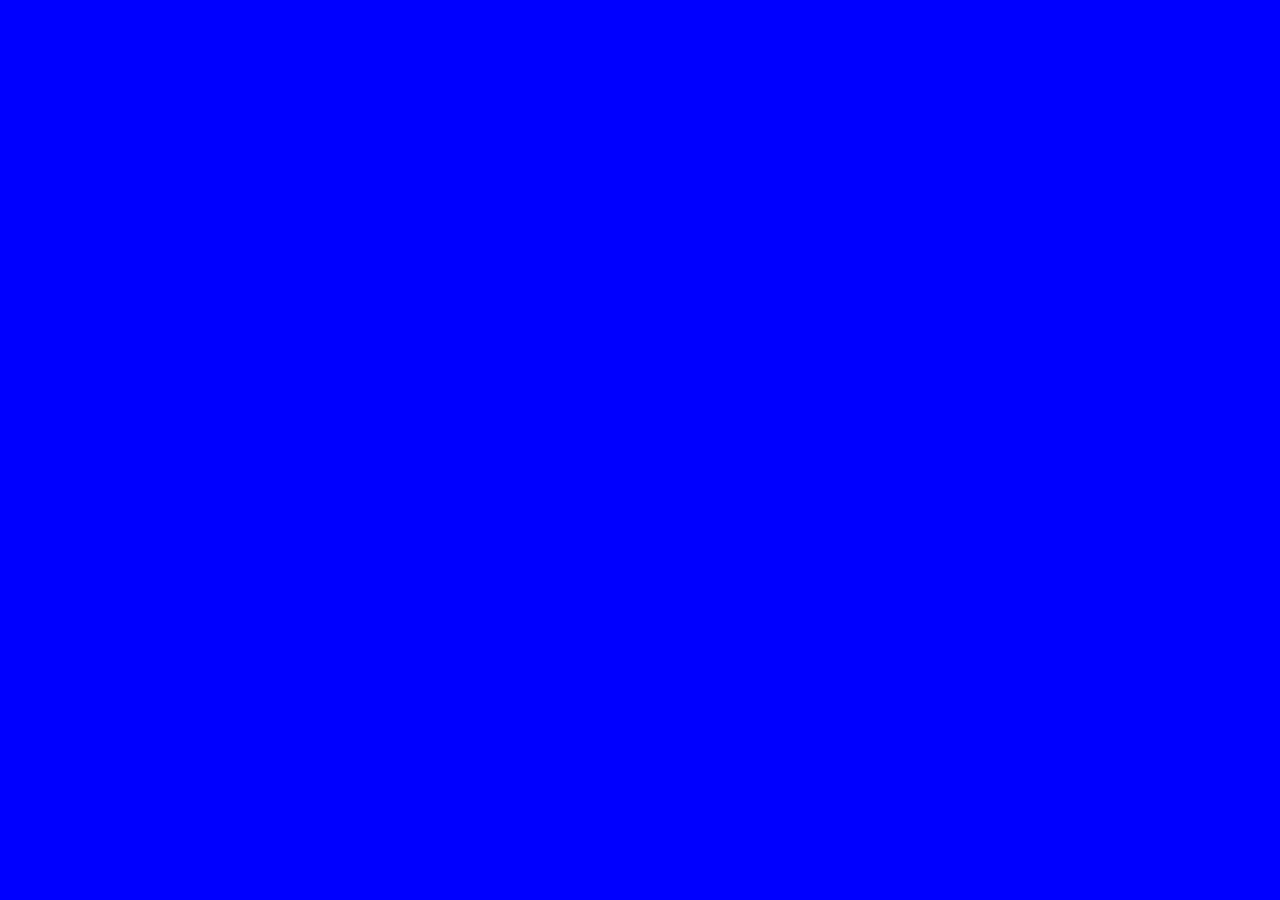
==== CSS-My_Site/index.html @ 2adb4782 "Change the color of CV web, New project "CSS-My Site"" ====
<!DOCTYPE html>
<html lang="en">
<head>
    <meta charset="UTF-8">
    <meta name="viewport" content="width=device-width, initial-scale=1.0">
    <meta http-equiv="X-UA-Compatible" content="ie=edge">
    <title>PsyGony</title>
    <link rel="stylesheet" href="css/style.css">
</head>
<body>
    
</body>
</html>
---- CSS-My_Site/css/style.css ----
body
{
    background-color: blue;
}
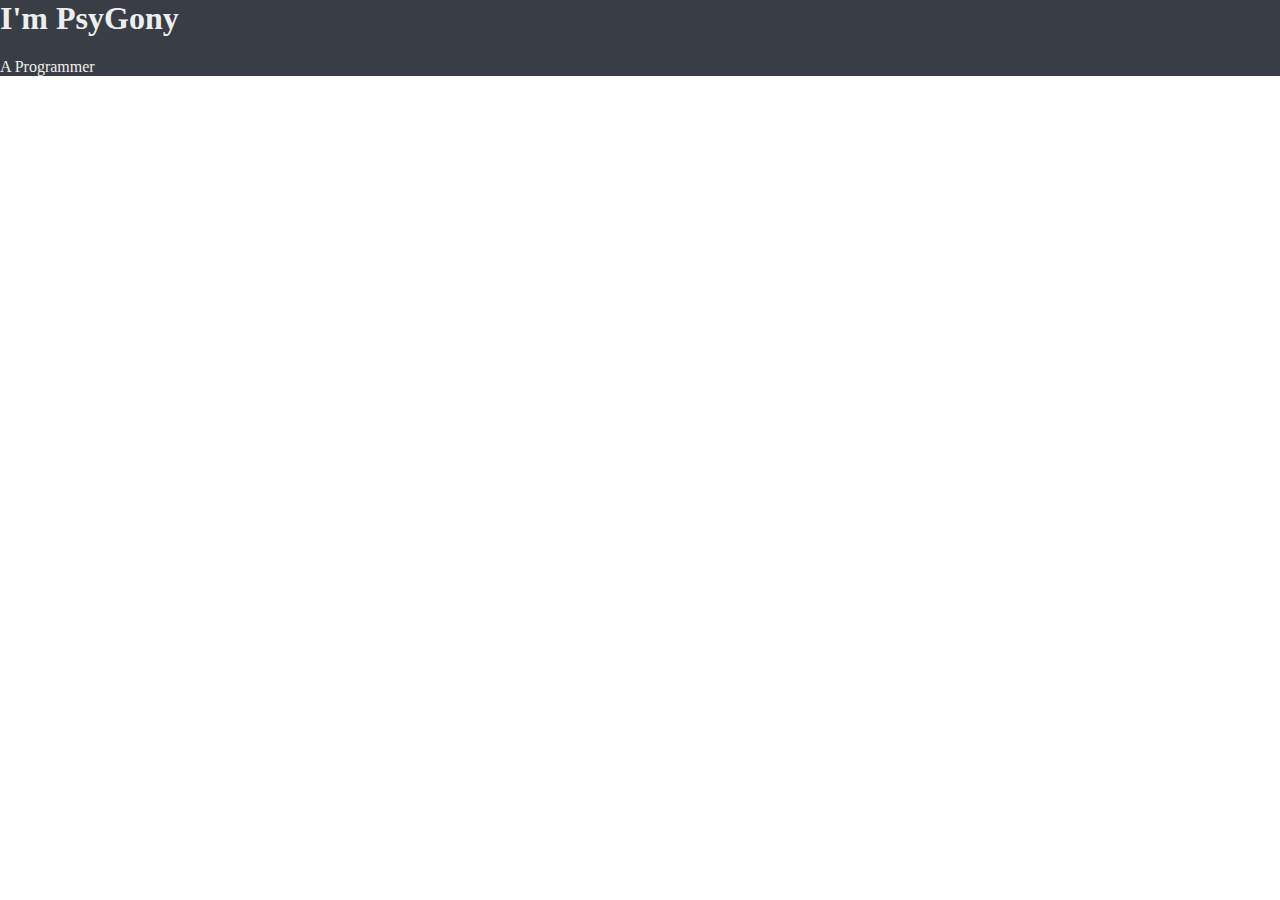
==== commit 5b738d8f: "Learnd about dividing page by using div tag, and margin attribute of css." ====
--- a/CSS-My_Site/index.html
+++ b/CSS-My_Site/index.html
@@ -1,13 +1,20 @@
 <!DOCTYPE html>
 <html lang="en">
+
 <head>
     <meta charset="UTF-8">
     <meta name="viewport" content="width=device-width, initial-scale=1.0">
     <meta http-equiv="X-UA-Compatible" content="ie=edge">
     <title>PsyGony</title>
     <link rel="stylesheet" href="css/style.css">
+    <link rel="icon" href="favicon.icon">
 </head>
+
 <body>
-    
+    <div class="top_div">
+        <h1 class='top_heading'>I'm PsyGony</h1>
+        <p>A Programmer</p>
+    </div>
 </body>
+
 </html>--- a/CSS-My_Site/css/style.css
+++ b/CSS-My_Site/css/style.css
@@ -1,4 +1,14 @@
 body
 {
-    background-color: blue;
+    background-color: white;
+    margin: 0;
+}
+.top_div
+{
+    background-color: #393e46;
+    color: #eeeeee;
+}
+.top_div h1
+{
+    margin-top: 0;
 }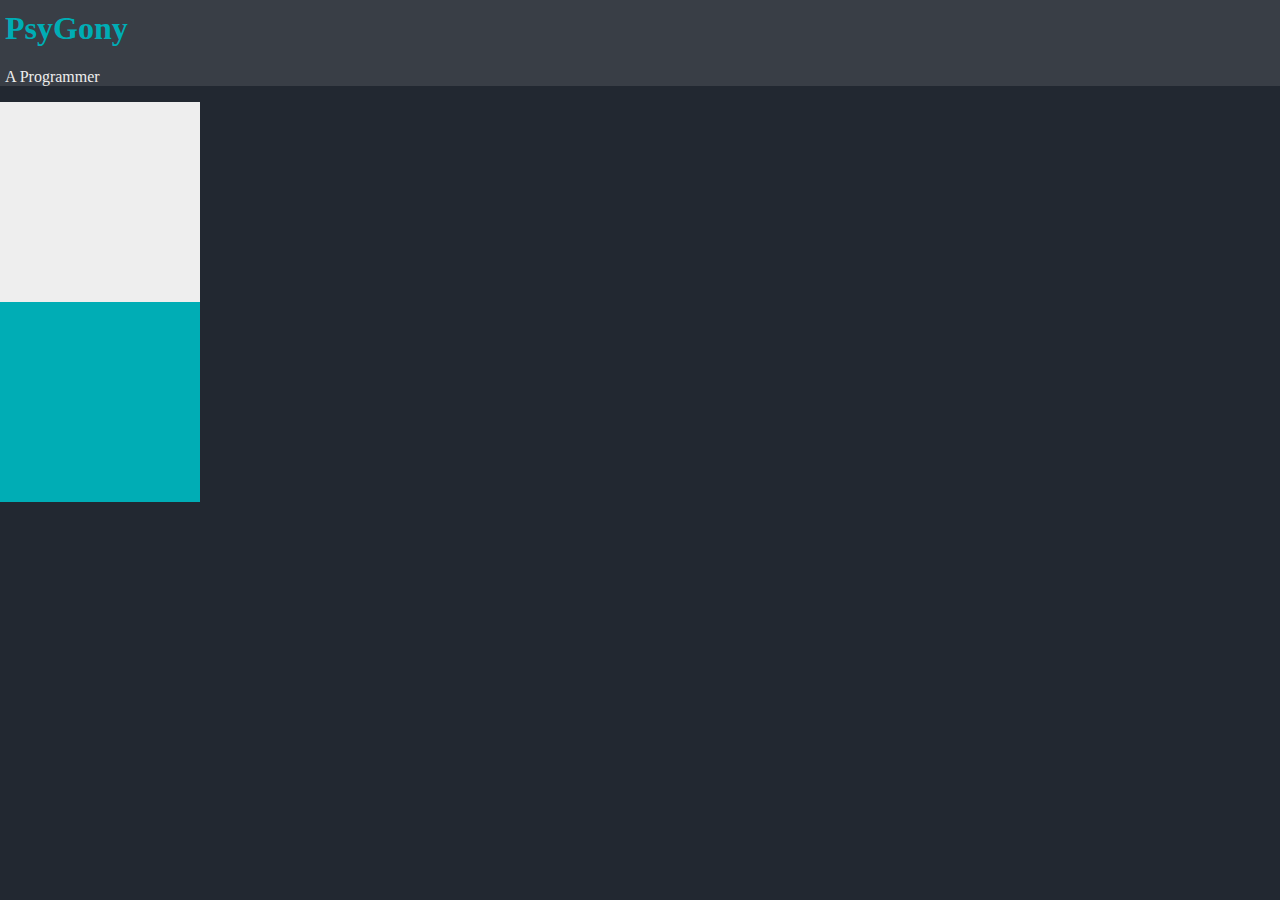
==== commit d2be80a2: "No margin, add 2 images and 2 boxes" ====
--- a/CSS-My_Site/index.html
+++ b/CSS-My_Site/index.html
@@ -12,8 +12,14 @@
 
 <body>
     <div class="top_div">
-        <h1 class='top_heading'>I'm PsyGony</h1>
+        <h1 class='top_heading'> PsyGony</h1>
         <p>A Programmer</p>
+    </div>
+    <div class="middle_div">
+
+    </div>
+    <div class="bottom_div">
+        
     </div>
 </body>
 
--- a/CSS-My_Site/css/style.css
+++ b/CSS-My_Site/css/style.css
@@ -1,14 +1,43 @@
 body
 {
-    background-color: white;
+    background-color: #222831;
+    margin: 0;
+}
+div
+{
     margin: 0;
 }
 .top_div
 {
     background-color: #393e46;
     color: #eeeeee;
+    margin: 0;
+}
+.top_div *
+{
+    
+    padding-left: 5px;
 }
 .top_div h1
 {
+    color: #00adb5;
     margin-top: 0;
+    padding-top : 10px;
+}
+
+.middle_div,
+.bottom_div
+{
+    width: 200px;
+    height: 200px;
+}
+
+.middle_div
+{
+    background-color: #eeeeee;
+}
+
+.bottom_div
+{
+    background-color: #00adb5;
 }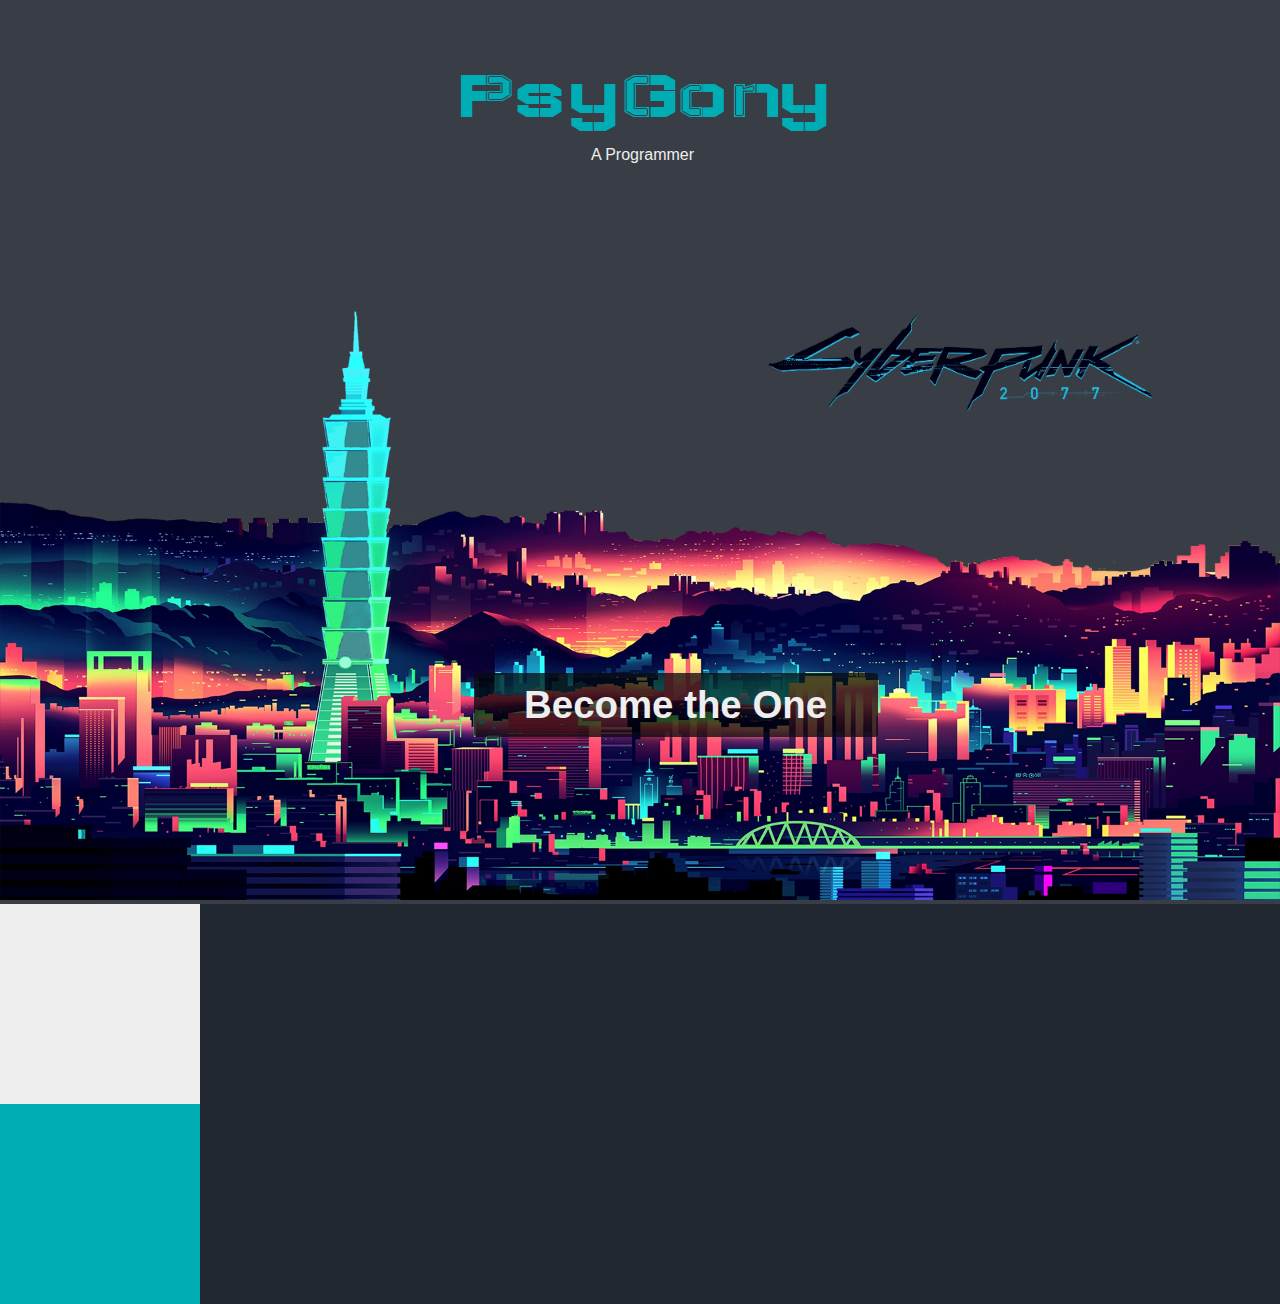
==== commit 98339765: "css setting" ====
--- a/CSS-My_Site/index.html
+++ b/CSS-My_Site/index.html
@@ -8,12 +8,17 @@
     <title>PsyGony</title>
     <link rel="stylesheet" href="css/style.css">
     <link rel="icon" href="favicon.icon">
+    <link rel="preconnect" href="https://fonts.gstatic.com">
+    <link href="https://fonts.googleapis.com/css2?family=Faster+One&family=Josefin+Sans&family=Wallpoet&display=swap" rel="stylesheet">
 </head>
 
 <body>
     <div class="top_div">
+        <img class= "top_logo" src="./img/cybpnk.webp"  alt="Cyberpunk log">
         <h1 class='top_heading'> PsyGony</h1>
         <p>A Programmer</p>
+        <h2 class="copy_letter">Become the One</h2>
+        <img class = "top_city" src="./img/city.png" alt="City Image">
     </div>
     <div class="middle_div">
 
--- a/CSS-My_Site/css/style.css
+++ b/CSS-My_Site/css/style.css
@@ -1,7 +1,18 @@
+/**
+    #222831 is background color
+    #393e46 is block color
+    #eeeeee is text color 
+    #00adb5 is Heading and for emphasizing
+
+**/
+
 body
 {
     background-color: #222831;
+    font-family: 'Josefin Sans', sans-serif;
     margin: 0;
+    margin-bottom: 0px;
+    font-family: Verdana ,sans-serif;
 }
 div
 {
@@ -12,16 +23,23 @@
     background-color: #393e46;
     color: #eeeeee;
     margin: 0;
+    position: relative;
+    padding-top: 50px;
 }
 .top_div *
 {
     
     padding-left: 5px;
+    position: relative;
+    text-align: center;
 }
 .top_div h1
 {
     color: #00adb5;
+    font-family: 'Wallpoet', cursive;
+    font-size: 70px;
     margin-top: 0;
+    margin-bottom: 10px;
     padding-top : 10px;
 }
 
@@ -30,6 +48,33 @@
 {
     width: 200px;
     height: 200px;
+}
+.top_logo
+{
+    position: absolute;
+    right: 10%;
+    top: 35%;
+    width: 30%;
+
+}
+.copy_letter
+{
+    position: absolute;
+    background-color: rgb(0, 0, 0, 0.7);
+    bottom: 15%;
+    font-size: 3vw;
+    left: 37%;
+    border: solid 5px;
+    border-radius: 3px;
+    border-color: rgb(34, 40, 49, 0.2);
+    padding: 5px;
+    z-index: 1;
+    width: 30%;
+}
+.top_city
+{
+    width: 100%;
+    padding-left: 0px;
 }
 
 .middle_div
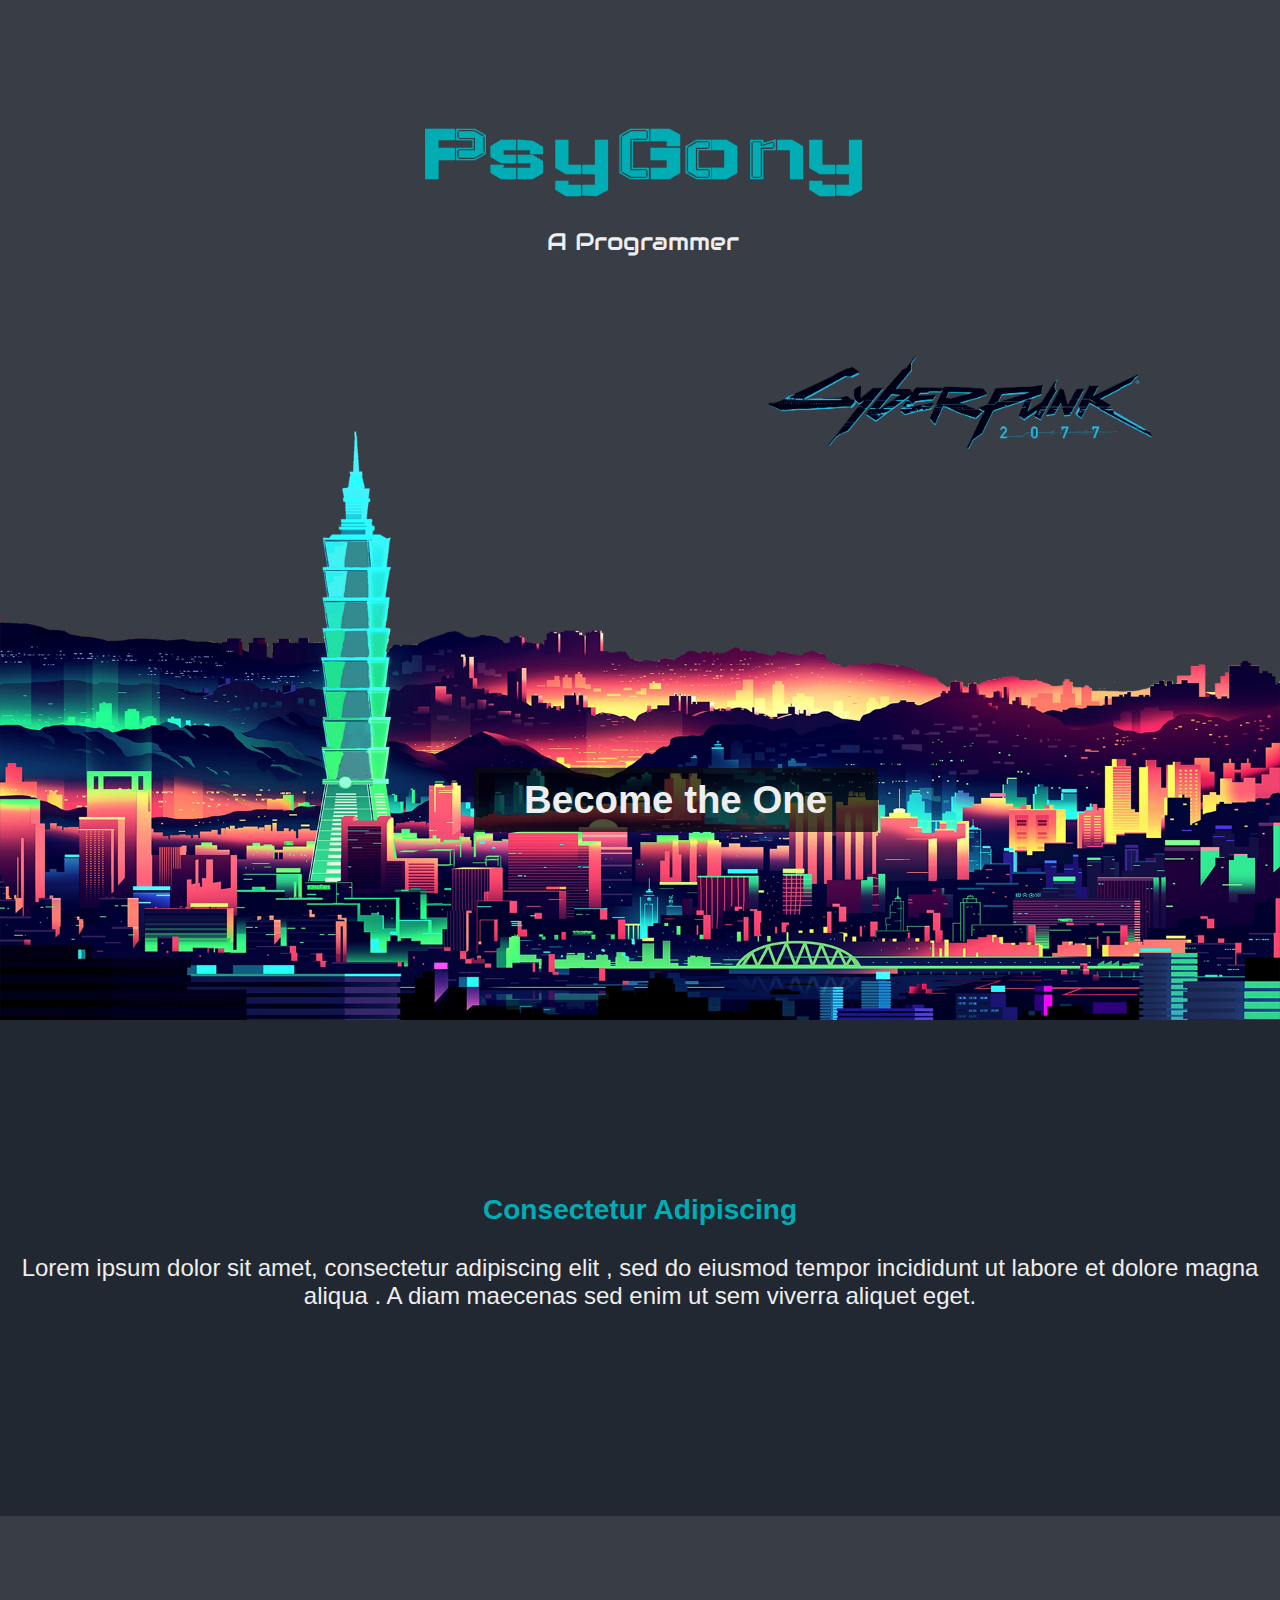
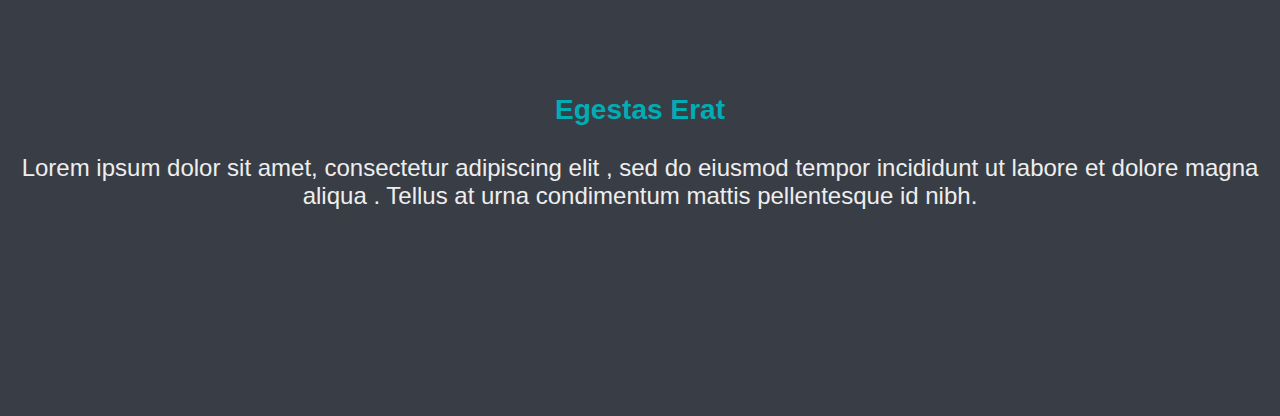
==== commit 98e3ba31: "create 2 blocks for article" ====
--- a/CSS-My_Site/index.html
+++ b/CSS-My_Site/index.html
@@ -10,6 +10,8 @@
     <link rel="icon" href="favicon.icon">
     <link rel="preconnect" href="https://fonts.gstatic.com">
     <link href="https://fonts.googleapis.com/css2?family=Faster+One&family=Josefin+Sans&family=Wallpoet&display=swap" rel="stylesheet">
+    <link rel="preconnect" href="https://fonts.gstatic.com">
+    <link href="https://fonts.googleapis.com/css2?family=Audiowide&display=swap" rel="stylesheet">
 </head>
 
 <body>
@@ -21,10 +23,25 @@
         <img class = "top_city" src="./img/city.png" alt="City Image">
     </div>
     <div class="middle_div">
+        <div class="article">
+            <p>
+                <h3>Consectetur Adipiscing</h3>
+                Lorem ipsum dolor sit amet, consectetur adipiscing elit
+                , sed do eiusmod tempor incididunt ut labore et dolore magna aliqua
+                . A diam maecenas sed enim ut sem viverra aliquet eget.
+            </p>
+        </div>
 
     </div>
     <div class="bottom_div">
-        
+        <div class="article">
+            <h3>Egestas Erat</h3>
+            <p>
+                Lorem ipsum dolor sit amet, consectetur adipiscing elit
+                , sed do eiusmod tempor incididunt ut labore et dolore magna aliqua
+                . Tellus at urna condimentum mattis pellentesque id nibh.
+            </p>
+        </div>        
     </div>
 </body>
 
--- a/CSS-My_Site/css/style.css
+++ b/CSS-My_Site/css/style.css
@@ -13,6 +13,12 @@
     margin: 0;
     margin-bottom: 0px;
     font-family: Verdana ,sans-serif;
+    font-size: 1.5em;
+    color: #eeeeee;
+}
+h3
+{
+    color: #00adb5;
 }
 div
 {
@@ -37,18 +43,17 @@
 {
     color: #00adb5;
     font-family: 'Wallpoet', cursive;
-    font-size: 70px;
-    margin-top: 0;
-    margin-bottom: 10px;
+    font-size: 5.25rem;
+    margin: 50px auto 0 auto;
     padding-top : 10px;
 }
+.top_div p
+{
+    font-family: 'Audiowide', cursive;
+    font-weight: normal;
+    line-height: 2;
+}
 
-.middle_div,
-.bottom_div
-{
-    width: 200px;
-    height: 200px;
-}
 .top_logo
 {
     position: absolute;
@@ -75,14 +80,25 @@
 {
     width: 100%;
     padding-left: 0px;
+    position: relative;
+    bottom: -10px;
 }
 
 .middle_div
 {
-    background-color: #eeeeee;
+    height: 500px;
 }
 
 .bottom_div
 {
-    background-color: #00adb5;
+    background-color: #393e46;
+    height: 500px;
+}
+
+.article
+{
+    display: inline-block;
+    text-align: center;
+    position: relative;
+    top: 150px;
 }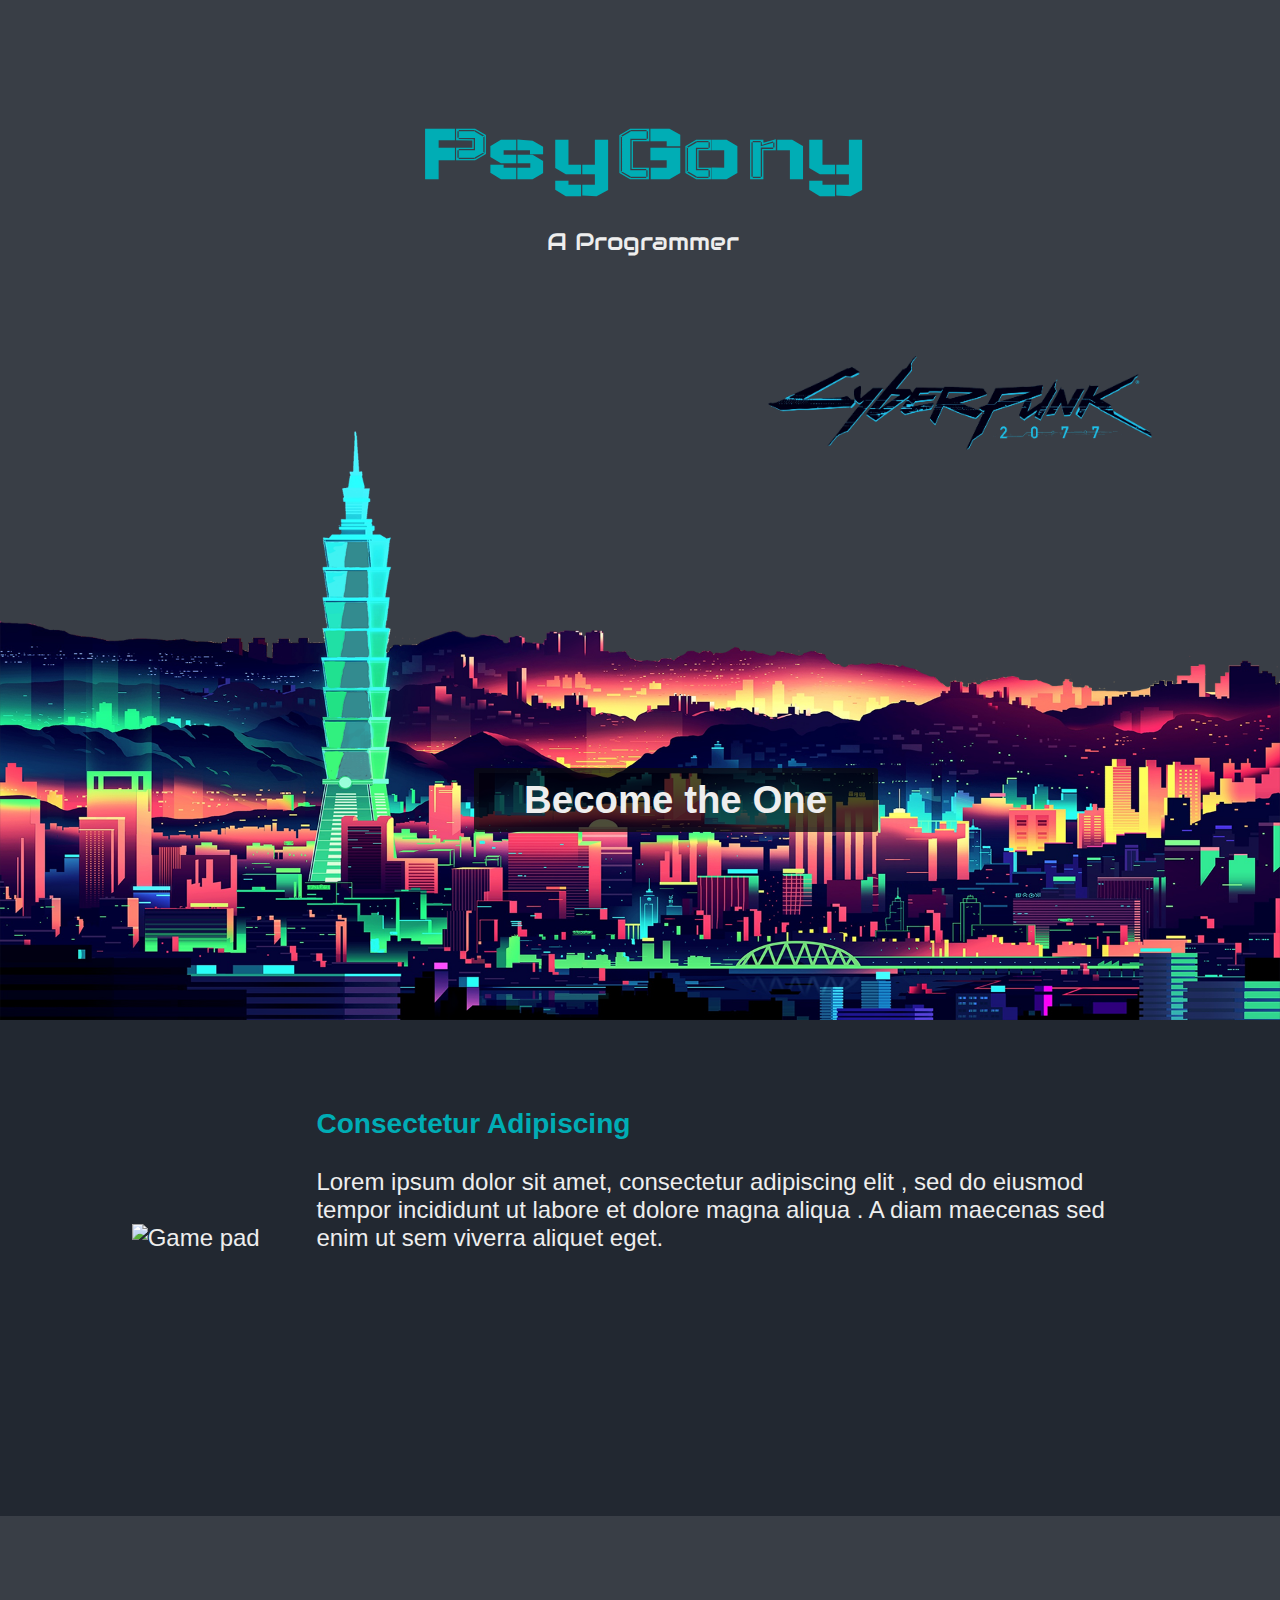
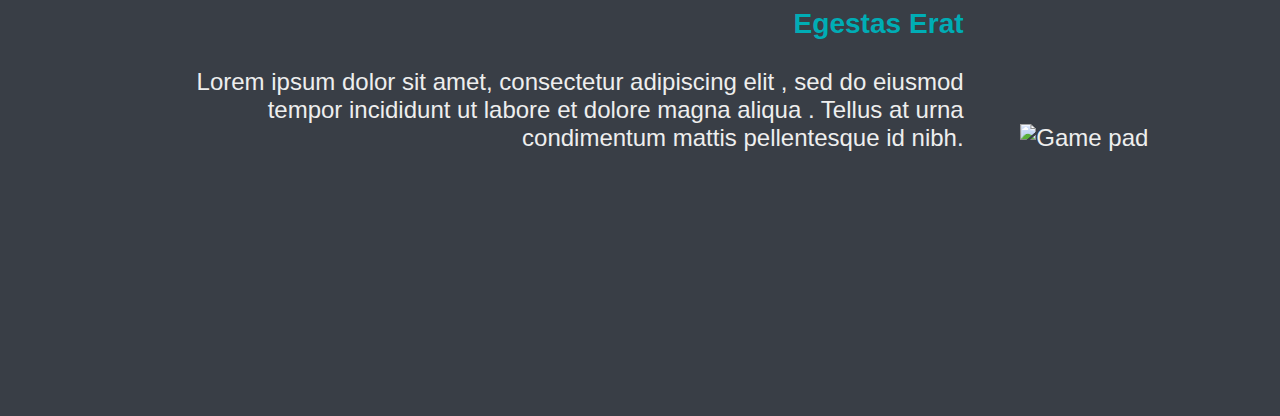
==== commit afa6fdd5: "css 세팅 Todo 보셈" ====
--- a/CSS-My_Site/index.html
+++ b/CSS-My_Site/index.html
@@ -9,39 +9,47 @@
     <link rel="stylesheet" href="css/style.css">
     <link rel="icon" href="favicon.icon">
     <link rel="preconnect" href="https://fonts.gstatic.com">
-    <link href="https://fonts.googleapis.com/css2?family=Faster+One&family=Josefin+Sans&family=Wallpoet&display=swap" rel="stylesheet">
+    <link href="https://fonts.googleapis.com/css2?family=Faster+One&family=Josefin+Sans&family=Wallpoet&display=swap"
+        rel="stylesheet">
     <link rel="preconnect" href="https://fonts.gstatic.com">
     <link href="https://fonts.googleapis.com/css2?family=Audiowide&display=swap" rel="stylesheet">
 </head>
 
 <body>
     <div class="top_div">
-        <img class= "top_logo" src="./img/cybpnk.webp"  alt="Cyberpunk log">
+        <img class="top_logo" src="./img/cybpnk.webp" alt="Cyberpunk log">
         <h1 class='top_heading'> PsyGony</h1>
         <p>A Programmer</p>
         <h2 class="copy_letter">Become the One</h2>
-        <img class = "top_city" src="./img/city.png" alt="City Image">
+        <img class="top_city" src="./img/city.png" alt="City Image">
     </div>
     <div class="middle_div">
-        <div class="article">
-            <p>
-                <h3>Consectetur Adipiscing</h3>
-                Lorem ipsum dolor sit amet, consectetur adipiscing elit
-                , sed do eiusmod tempor incididunt ut labore et dolore magna aliqua
-                . A diam maecenas sed enim ut sem viverra aliquet eget.
-            </p>
+        <div class="boxAtc">
+            <img class="img_article" src="./img/img_1_crop.png" alt="Game pad">
+            <div class="article">
+                <p>
+                    <h3>Consectetur Adipiscing</h3>
+                    Lorem ipsum dolor sit amet, consectetur adipiscing elit
+                    , sed do eiusmod tempor incididunt ut labore et dolore magna aliqua
+                    . A diam maecenas sed enim ut sem viverra aliquet eget.
+                </p>
+            </div>
+        </div>
+    </div>
+    
+    <div class="bottom_div">
+        <div class="boxAtc">
+            <div class="article">
+                <h3>Egestas Erat</h3>
+                <p>
+                    Lorem ipsum dolor sit amet, consectetur adipiscing elit
+                    , sed do eiusmod tempor incididunt ut labore et dolore magna aliqua
+                    . Tellus at urna condimentum mattis pellentesque id nibh.
+                </p>
+            </div>
+            <img class="img_article" src="./img/img_1_crop.png" alt="Game pad">
         </div>
 
-    </div>
-    <div class="bottom_div">
-        <div class="article">
-            <h3>Egestas Erat</h3>
-            <p>
-                Lorem ipsum dolor sit amet, consectetur adipiscing elit
-                , sed do eiusmod tempor incididunt ut labore et dolore magna aliqua
-                . Tellus at urna condimentum mattis pellentesque id nibh.
-            </p>
-        </div>        
     </div>
 </body>
 
--- a/CSS-My_Site/css/style.css
+++ b/CSS-My_Site/css/style.css
@@ -87,18 +87,47 @@
 .middle_div
 {
     height: 500px;
+    text-align: center;
+}
+.middle_div .article
+{
+    text-align: left;
+    margin-left: 50px;
 }
 
 .bottom_div
 {
     background-color: #393e46;
     height: 500px;
+    text-align: center;
+}
+.bottom_div .article
+{
+    text-align: right;
+    margin-right: 50px;
 }
 
 .article
 {
     display: inline-block;
-    text-align: center;
-    position: relative;
-    top: 150px;
-}+    
+    width: 65%;
+    height: auto;
+}
+.img_article
+{
+    display: inline-flexbox;
+    width: 20%;
+    height: auto;
+    max-height: 300px;
+    max-width: 300px;
+    margin: 50px 0 0;
+}
+
+.boxAtc
+{
+    padding: 5% 0 5%;
+}
+/*
+    ToDo: article을 수직 중간정렬
+*/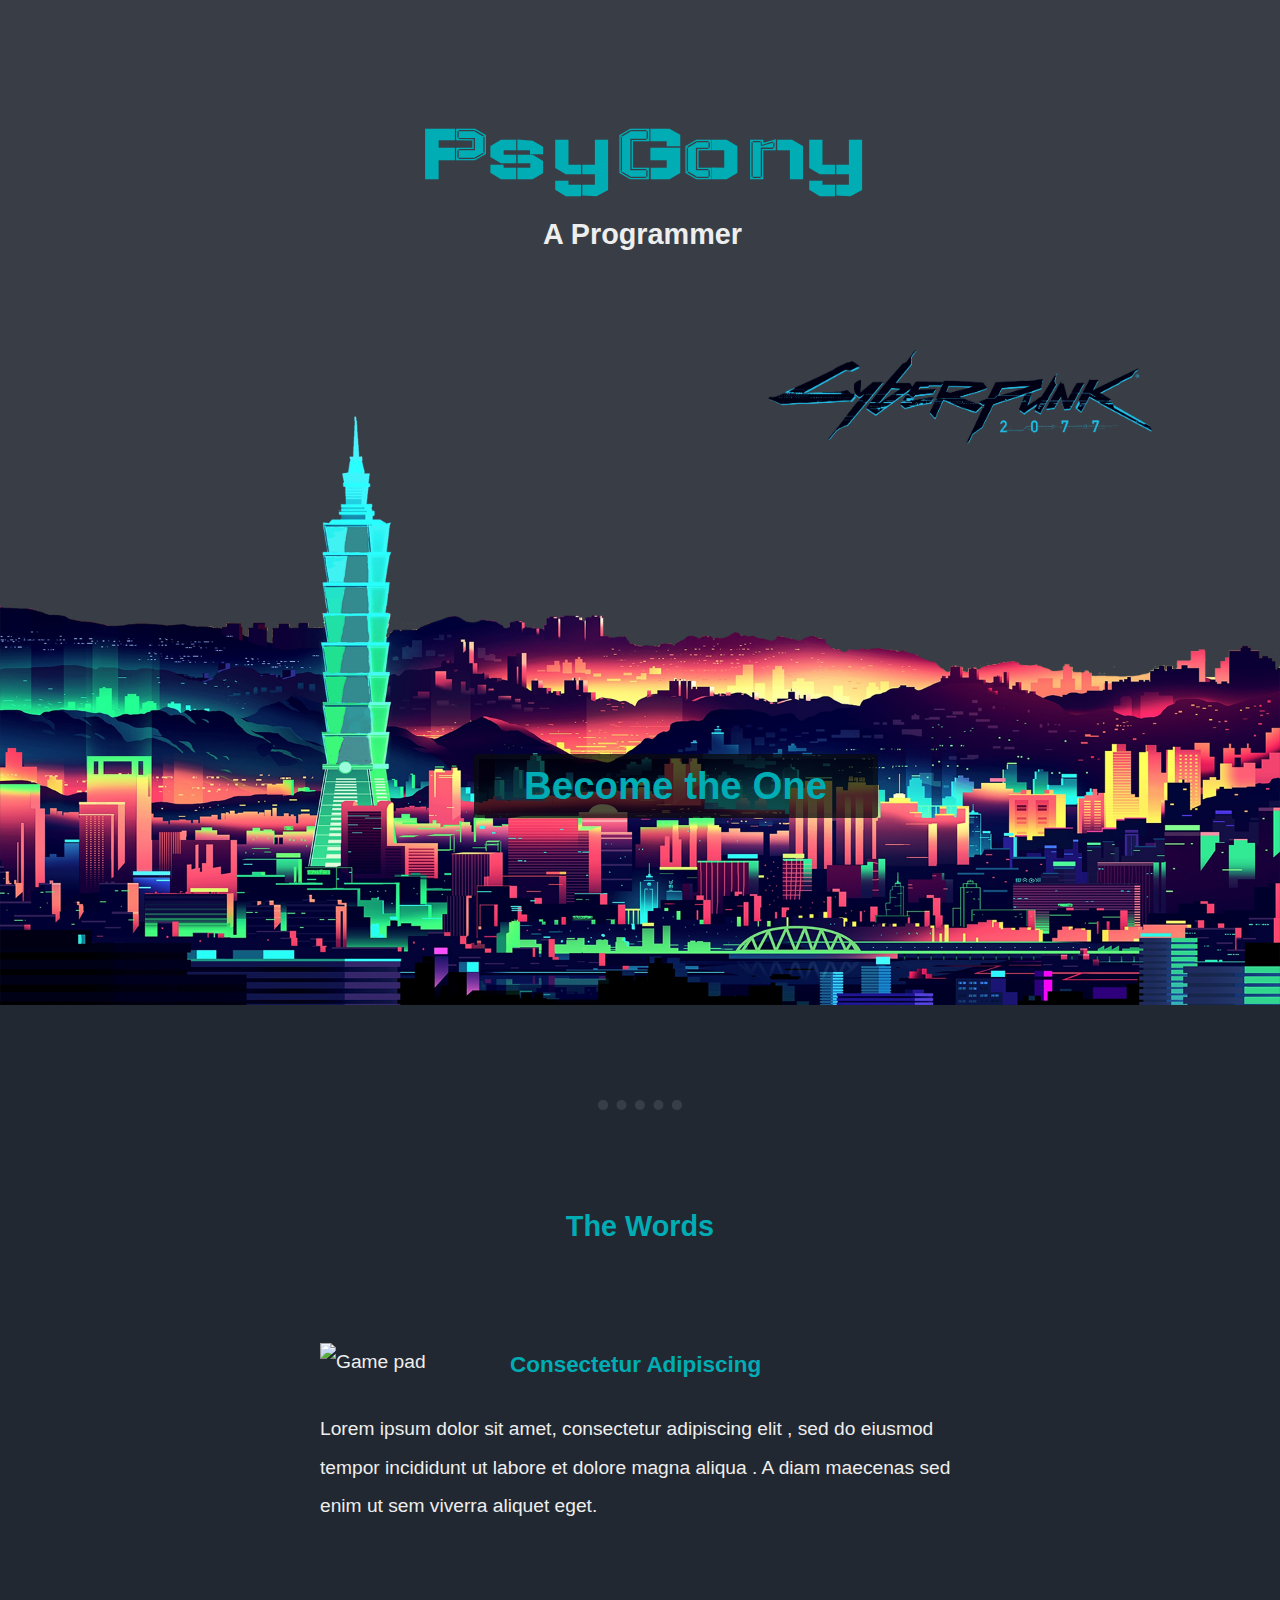
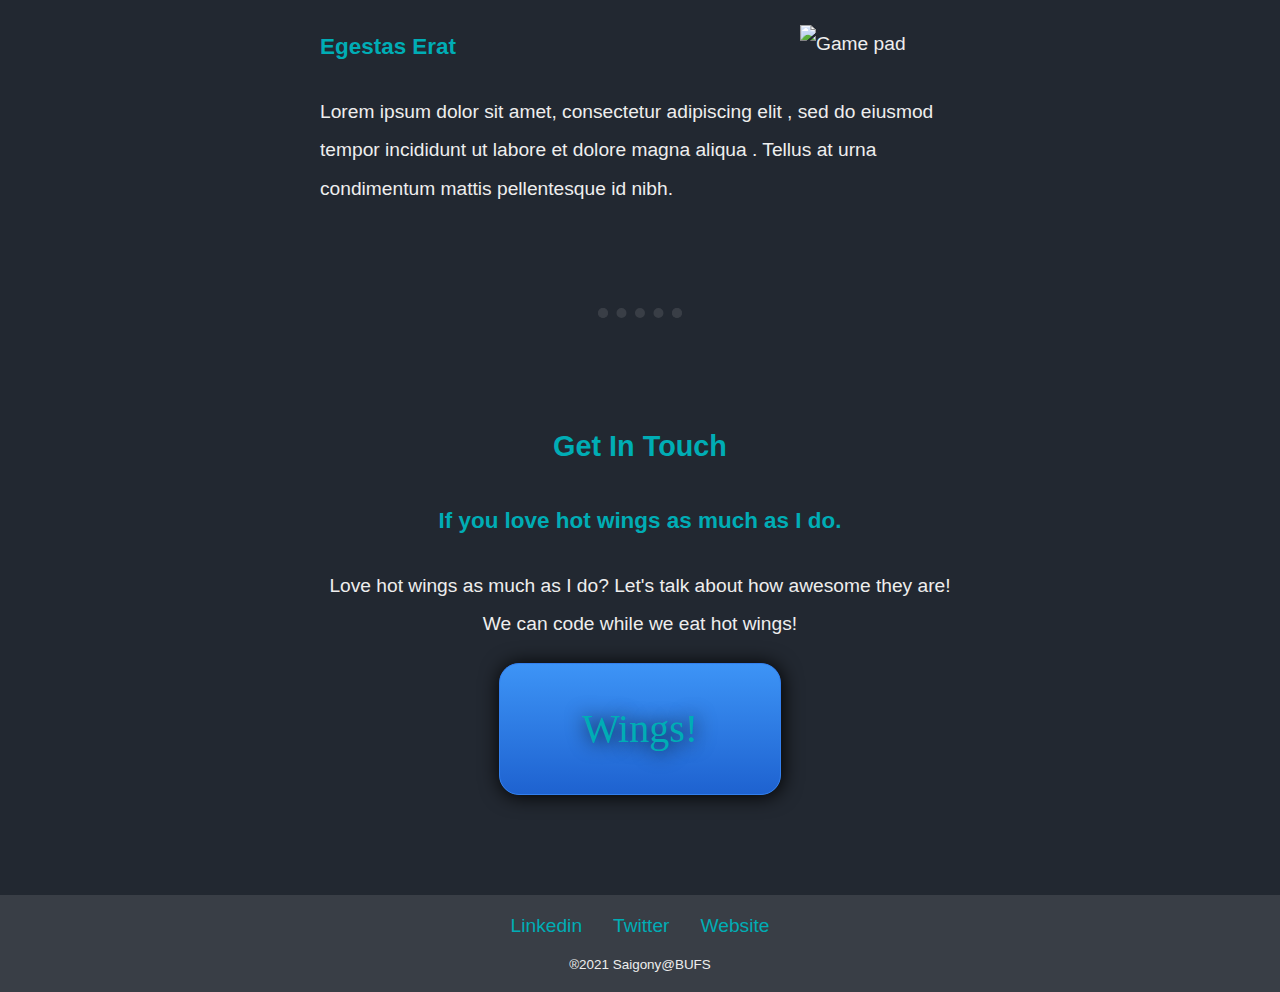
==== commit 0dc210e1: "Amost done, css styling" ====
--- a/CSS-My_Site/index.html
+++ b/CSS-My_Site/index.html
@@ -19,37 +19,53 @@
     <div class="top_div">
         <img class="top_logo" src="./img/cybpnk.webp" alt="Cyberpunk log">
         <h1 class='top_heading'> PsyGony</h1>
-        <p>A Programmer</p>
+        <h2>A Programmer</h2>
         <h2 class="copy_letter">Become the One</h2>
         <img class="top_city" src="./img/city.png" alt="City Image">
     </div>
+    <hr class="divHr">
     <div class="middle_div">
+        <h2>The Words</h2>
         <div class="boxAtc">
-            <img class="img_article" src="./img/img_1_crop.png" alt="Game pad">
+            <img class="img_article_1" src="./img/img_1_crop.png" alt="Game pad">
             <div class="article">
-                <p>
-                    <h3>Consectetur Adipiscing</h3>
+                <h3>Consectetur Adipiscing</h3>
+                <p class="articleP_1">
                     Lorem ipsum dolor sit amet, consectetur adipiscing elit
                     , sed do eiusmod tempor incididunt ut labore et dolore magna aliqua
                     . A diam maecenas sed enim ut sem viverra aliquet eget.
                 </p>
             </div>
         </div>
-    </div>
-    
-    <div class="bottom_div">
+
         <div class="boxAtc">
+            <img class="img_article_2" src="./img/img_1_crop.png" alt="Game pad">
             <div class="article">
                 <h3>Egestas Erat</h3>
-                <p>
+                <p class="articleP_2">
                     Lorem ipsum dolor sit amet, consectetur adipiscing elit
                     , sed do eiusmod tempor incididunt ut labore et dolore magna aliqua
                     . Tellus at urna condimentum mattis pellentesque id nibh.
                 </p>
             </div>
-            <img class="img_article" src="./img/img_1_crop.png" alt="Game pad">
         </div>
+        <hr class="divHr">
+        <div class="boxAtc" id="END">
+            <h2>Get In Touch</h2>
+            <h3>If you love hot wings as much as I do.</h3>
+            <p>
+                Love hot wings as much as I do? Let's talk about how awesome they are!
+                <br>We can code while we eat hot wings!
+            </p>
+            <a href="#" class="BUTTON_TZV">Wings!</a>
+        </div>
+    </div>
 
+    <div class="bottom_div">
+        <a href="http://">Linkedin</a>
+        <a href="http://">Twitter</a>
+        <a href="http://">Website</a>
+        <span class="copy">®2021 Saigony@BUFS</span>
     </div>
 </body>
 
--- a/CSS-My_Site/css/style.css
+++ b/CSS-My_Site/css/style.css
@@ -13,12 +13,19 @@
     margin: 0;
     margin-bottom: 0px;
     font-family: Verdana ,sans-serif;
-    font-size: 1.5em;
+    font-size: 1.2em;
     color: #eeeeee;
-}
+    text-align: center;
+}
+h2,
 h3
 {
     color: #00adb5;
+}
+.top_heading + h2
+{
+    color: #eeeeee;
+}
 }
 div
 {
@@ -76,6 +83,7 @@
     z-index: 1;
     width: 30%;
 }
+
 .top_city
 {
     width: 100%;
@@ -84,50 +92,119 @@
     bottom: -10px;
 }
 
-.middle_div
-{
-    height: 500px;
-    text-align: center;
-}
-.middle_div .article
-{
-    text-align: left;
-    margin-left: 50px;
+.divHr
+{
+    border: dotted #393e46 10px;
+    border-bottom: none;
+    width: 5%;
+    margin: 100px auto;
+}
+
+
+
+.article
+{
+}
+.articleP_1
+{
+
+}
+.articleP_2
+{
+   
+}
+.img_article_1
+{
+  
+    width: 25%;
+    float: left;
+    margin-right: 30px;
+}
+.img_article_2
+{
+  
+    width: 25%;
+    float: right;
+    margin-left: 30px;
+}
+
+.boxAtc
+{
+    width: 50%; 
+    margin: 100px auto;
+    text-align: left; 
+    line-height: 2;
+}
+#END
+{
+    text-align: center;
 }
 
 .bottom_div
 {
     background-color: #393e46;
-    height: 500px;
-    text-align: center;
-}
-.bottom_div .article
-{
-    text-align: right;
-    margin-right: 50px;
-}
-
-.article
+}
+.bottom_div a
 {
     display: inline-block;
-    
-    width: 65%;
-    height: auto;
-}
-.img_article
-{
-    display: inline-flexbox;
-    width: 20%;
-    height: auto;
-    max-height: 300px;
-    max-width: 300px;
-    margin: 50px 0 0;
-}
-
-.boxAtc
-{
-    padding: 5% 0 5%;
-}
+    margin: 20px 1%;
+
+}
+a:link,
+a:visited
+{
+    color: #00adb5;
+    text-decoration: none;
+}
+.copy
+{
+    display: block;
+    font-size: 70%;
+    padding-bottom: 20px;
+}
+
+.BUTTON_TZV {
+    background: #3D94F6;
+    background-image: -webkit-linear-gradient(top, #3D94F6, #1E62D0);
+    background-image: -moz-linear-gradient(top, #3D94F6, #1E62D0);
+    background-image: -ms-linear-gradient(top, #3D94F6, #1E62D0);
+    background-image: -o-linear-gradient(top, #3D94F6, #1E62D0);
+    background-image: -webkit-gradient(to bottom, #3D94F6, #1E62D0);
+    -webkit-border-radius: 20px;
+    -moz-border-radius: 20px;
+    border-radius: 20px;
+    height: 50px;
+    line-height: 50px;
+    color: #FFFFFF;
+    font-family: Brush Script MT;
+    width: 200px;
+    font-size: 40px;
+    font-weight: 100;
+    padding: 40px;
+    -webkit-box-shadow: 1px 1px 20px 0 #000000;
+    -moz-box-shadow: 1px 1px 20px 0 #000000;
+    box-shadow: 1px 1px 20px 0 #000000;
+    text-shadow: 1px 1px 20px #000000;
+    border: solid #337FED 1px;
+    text-decoration: none;
+    display: inline-block;
+    cursor: pointer;
+    text-align: center;
+ }
+ 
+ .BUTTON_TZV:hover {
+    border: solid #337FED 1px;
+    background: #1E62D0;
+    background-image: -webkit-linear-gradient(top, #1E62D0, #3D94F6);
+    background-image: -moz-linear-gradient(top, #1E62D0, #3D94F6);
+    background-image: -ms-linear-gradient(top, #1E62D0, #3D94F6);
+    background-image: -o-linear-gradient(top, #1E62D0, #3D94F6);
+    background-image: -webkit-gradient(to bottom, #1E62D0, #3D94F6);
+    -webkit-border-radius: 20px;
+    -moz-border-radius: 20px;
+    border-radius: 20px;
+    text-decoration: none;
+ }
 /*
     ToDo: article을 수직 중간정렬
 */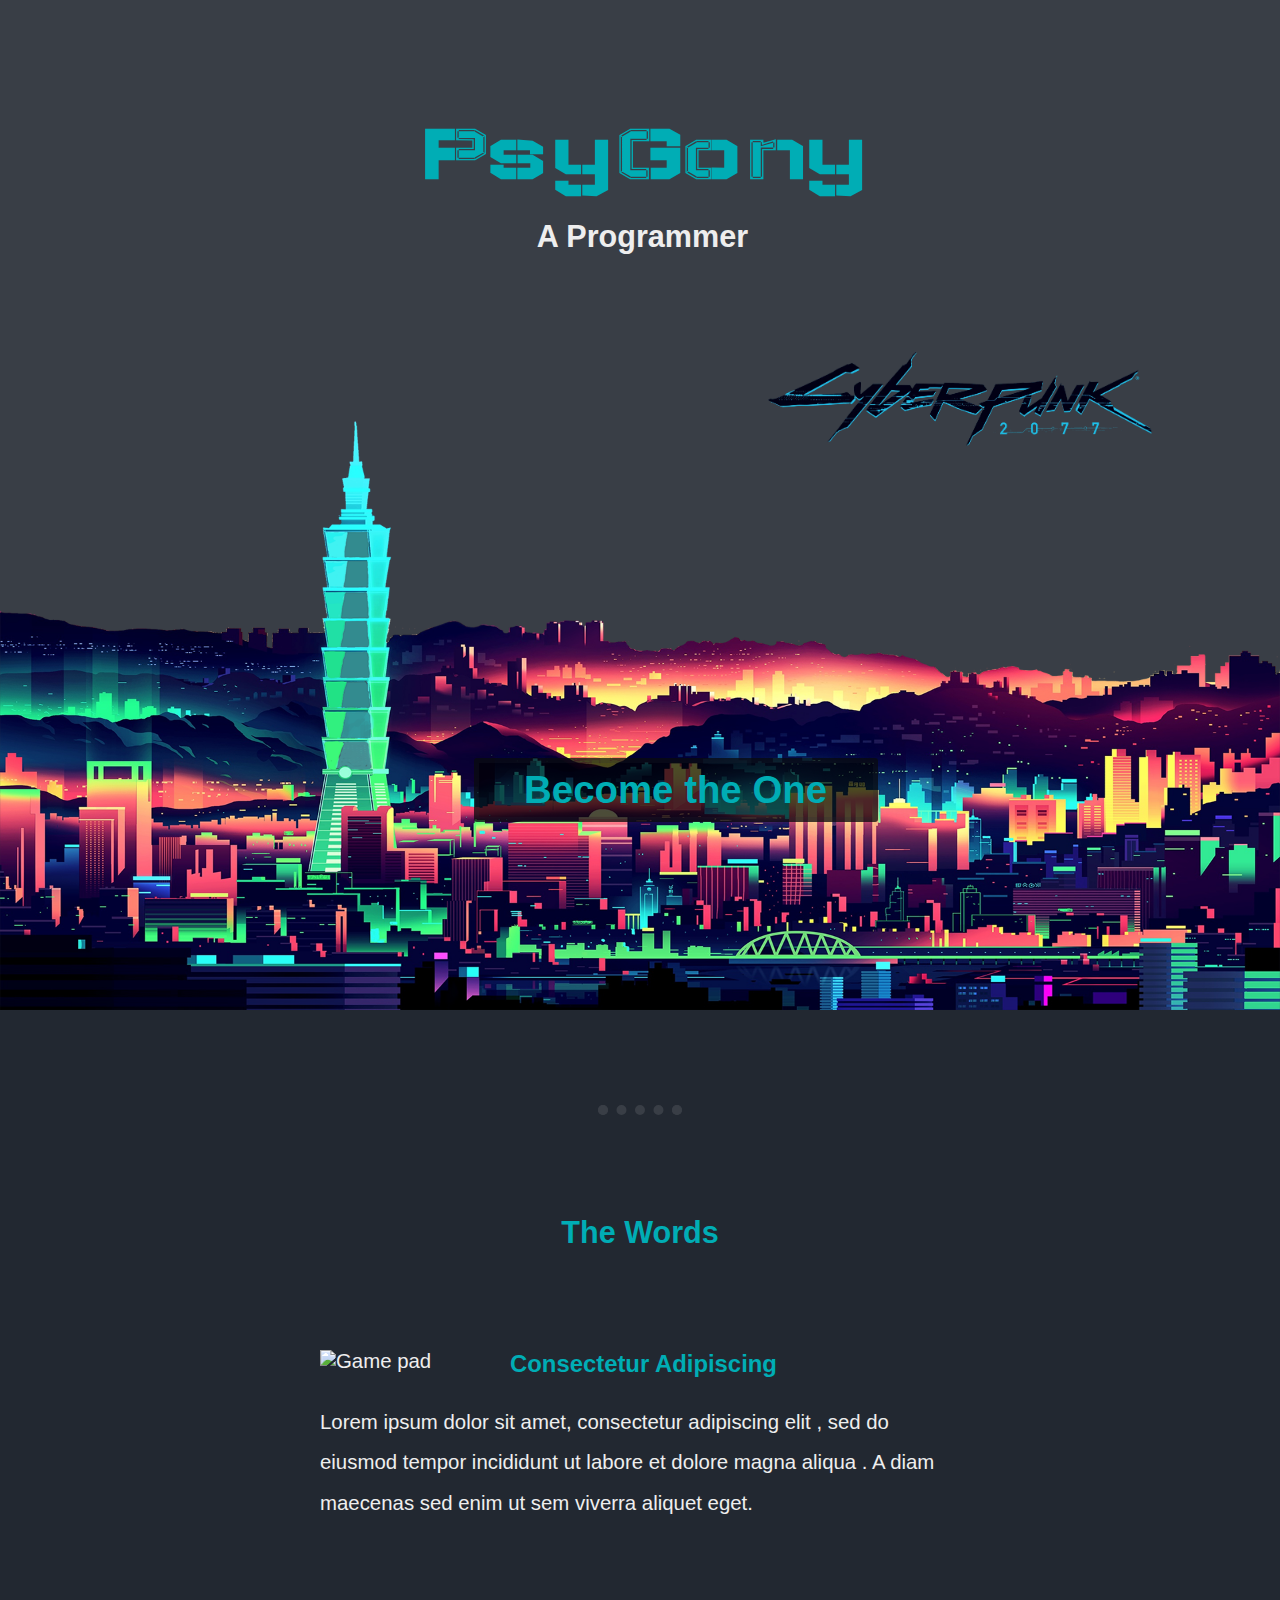
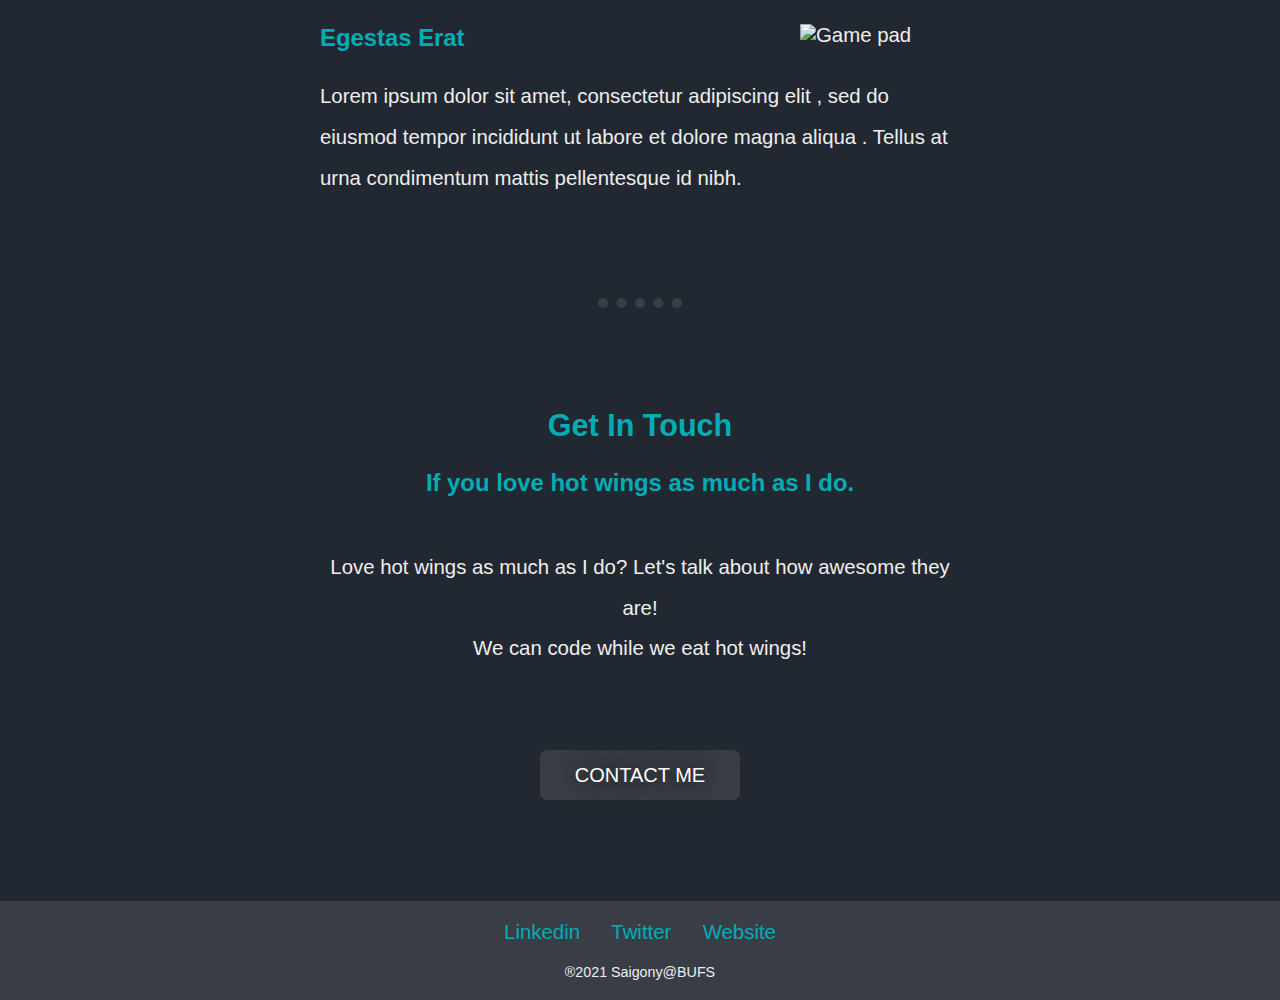
==== commit 9d7787bf: "Change botton's color, and more..." ====
--- a/CSS-My_Site/index.html
+++ b/CSS-My_Site/index.html
@@ -57,14 +57,14 @@
                 Love hot wings as much as I do? Let's talk about how awesome they are!
                 <br>We can code while we eat hot wings!
             </p>
-            <a href="#" class="BUTTON_TZV">Wings!</a>
+            <a href="#" class="contactBtn">CONTACT ME</a>
         </div>
     </div>
 
     <div class="bottom_div">
-        <a href="http://">Linkedin</a>
-        <a href="http://">Twitter</a>
-        <a href="http://">Website</a>
+        <a href="">Linkedin</a>
+        <a href="">Twitter</a>
+        <a href="">Website</a>
         <span class="copy">®2021 Saigony@BUFS</span>
     </div>
 </body>
--- a/CSS-My_Site/css/style.css
+++ b/CSS-My_Site/css/style.css
@@ -13,7 +13,7 @@
     margin: 0;
     margin-bottom: 0px;
     font-family: Verdana ,sans-serif;
-    font-size: 1.2em;
+    font-size: 1.275em;
     color: #eeeeee;
     text-align: center;
 }
@@ -21,6 +21,10 @@
 h3
 {
     color: #00adb5;
+}
+p
+{
+    line-height: 2;
 }
 .top_heading + h2
 {
@@ -133,7 +137,6 @@
     width: 50%; 
     margin: 100px auto;
     text-align: left; 
-    line-height: 2;
 }
 #END
 {
@@ -143,6 +146,10 @@
 .bottom_div
 {
     background-color: #393e46;
+}
+#END p
+{
+    margin: 50px 0 80px;
 }
 .bottom_div a
 {
@@ -150,8 +157,8 @@
     margin: 20px 1%;
 
 }
-a:link,
-a:visited
+.bottom_div a:link,
+.bottom_div a:visited
 {
     color: #00adb5;
     text-decoration: none;
@@ -163,48 +170,42 @@
     padding-bottom: 20px;
 }
 
-.BUTTON_TZV {
-    background: #3D94F6;
-    background-image: -webkit-linear-gradient(top, #3D94F6, #1E62D0);
-    background-image: -moz-linear-gradient(top, #3D94F6, #1E62D0);
-    background-image: -ms-linear-gradient(top, #3D94F6, #1E62D0);
-    background-image: -o-linear-gradient(top, #3D94F6, #1E62D0);
-    background-image: -webkit-gradient(to bottom, #3D94F6, #1E62D0);
-    -webkit-border-radius: 20px;
-    -moz-border-radius: 20px;
-    border-radius: 20px;
+.contactBtn {
+    background: rgba(57, 62, 70, 0.78);
+    background-image: -webkit-linear-gradient(top, rgba(57, 62, 70, 0.78), #393E46);
+    background-image: -moz-linear-gradient(top, rgba(57, 62, 70, 0.78), #393E46);
+    background-image: -ms-linear-gradient(top, rgba(57, 62, 70, 0.78), #393E46);
+    background-image: -o-linear-gradient(top, rgba(57, 62, 70, 0.78), #393E46);
+    background-image: -webkit-gradient(to bottom, rgba(57, 62, 70, 0.78), #393E46);
+    -webkit-border-radius: 8px;
+    -moz-border-radius: 8px;
+    border-radius: 8px;
     height: 50px;
     line-height: 50px;
     color: #FFFFFF;
-    font-family: Brush Script MT;
+    font-family: Arial;
     width: 200px;
-    font-size: 40px;
-    font-weight: 100;
-    padding: 40px;
-    -webkit-box-shadow: 1px 1px 20px 0 #000000;
-    -moz-box-shadow: 1px 1px 20px 0 #000000;
-    box-shadow: 1px 1px 20px 0 #000000;
+    font-size: 20px;
+    font-weight: 300;
+    padding: 0;
     text-shadow: 1px 1px 20px #000000;
-    border: solid #337FED 1px;
+    border: solid #23272C 1px;
     text-decoration: none;
     display: inline-block;
     cursor: pointer;
     text-align: center;
  }
  
- .BUTTON_TZV:hover {
-    border: solid #337FED 1px;
-    background: #1E62D0;
-    background-image: -webkit-linear-gradient(top, #1E62D0, #3D94F6);
-    background-image: -moz-linear-gradient(top, #1E62D0, #3D94F6);
-    background-image: -ms-linear-gradient(top, #1E62D0, #3D94F6);
-    background-image: -o-linear-gradient(top, #1E62D0, #3D94F6);
-    background-image: -webkit-gradient(to bottom, #1E62D0, #3D94F6);
-    -webkit-border-radius: 20px;
-    -moz-border-radius: 20px;
-    border-radius: 20px;
+ .contactBtn:hover {
+    border: solid #5D6066 1px;
+    background: #2E333C;
+    background-image: -webkit-linear-gradient(top, #2E333C, #393E46);
+    background-image: -moz-linear-gradient(top, #2E333C, #393E46);
+    background-image: -ms-linear-gradient(top, #2E333C, #393E46);
+    background-image: -o-linear-gradient(top, #2E333C, #393E46);
+    background-image: -webkit-gradient(to bottom, #2E333C, #393E46);
+    -webkit-border-radius: 8px;
+    -moz-border-radius: 8px;
+    border-radius: 8px;
     text-decoration: none;
- }
-/*
-    ToDo: article을 수직 중간정렬
-*/+ }